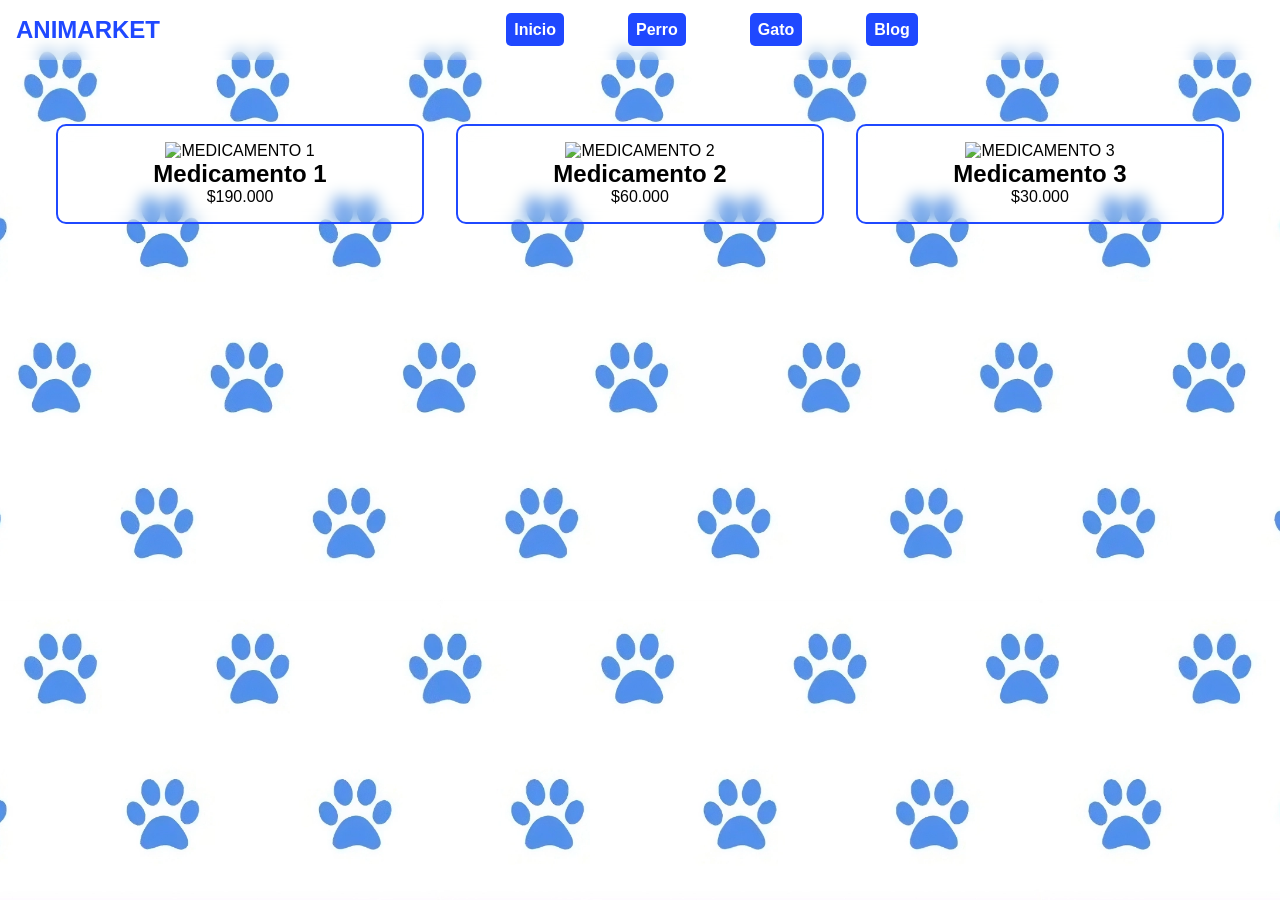
==== index.html @ 3308a7ad "Creacion del proyecto" ====
<!DOCTYPE html>
<html lang="en">
<head>
    <meta charset="UTF-8">
    <meta name="viewport" content="width=device-width, initial-scale=1.0">
    <link rel="stylesheet" href="assets/styles/index.css">
    <title>ANIMARKET</title>
</head>
<body>
    
    <nav class="navbar">
        <div class="nav-container">
            <div class="logo">ANIMARKET</div>

            <button class="nav-toggle" aria-label="Abrir menú de navegación">
                <span></span>
                <span></span>
                <span></span>
            </button>

            <ul class="nav-menu">
                <li><a href="#">Inicio</a></li>
                <li><a href="#">Perro</a></li>
                <li><a href="#">Gato</a></li>
                <li><a href="#">Blog</a></li>
            </ul>
        </div>
    </nav>
    
    <main>
    <div class="container">
        <div class="card">
            <img src="" alt="MEDICAMENTO 1">
            <h2>Medicamento 1</h2>
            <p>$190.000</p>
        </div>
        <div class="card">
            <img src="" alt="MEDICAMENTO 2">
            <h2>Medicamento 2</h2>
            <p>$60.000</p>
        </div>
        <div class="card">
            <img src="" alt="MEDICAMENTO 3">
            <h2>Medicamento 3</h2>
            <p>$30.000</p>
        </div>
    </div>    
    </main>

    <script src="assets/scripts/index.js"></script>
</body>
</html>
---- assets/styles/index.css ----
*{
    margin: 0;
    padding: 0;
    box-sizing: border-box;
}

body{
    font-family: 'Trebuchet MS', 'Lucida Sans Unicode', 'Lucida Grande', 'Lucida Sans', Arial, sans-serif;
    background: url('../images/fondo-principal.webp') no-repeat center center fixed;
    background-size: cover;
}

.navbar{
    display: flex;
    justify-content: space-between;
    color: #1F48FF;
    align-items: center;
    padding: 1rem 0;
    background: transparent;
    backdrop-filter: blur(8px);
}

.nav-container{
    max-width: 100%;
    margin: 0 auto;
    padding: 0 1rem;
    display: flex;
    width: 100%;
    align-items: center;
}

.logo{
    text-align: left;
    font-size: 1.5rem;
    font-weight: bold;
}

.nav-toggle{
    display: none;
    flex-direction: column;
    gap: 4px;
    background: none;
    padding: 4px;
    cursor: pointer;
}

.nav-toggle span{
    width: 25px;
    height: 3px;
    background-color: #000000;
    border-radius: 2px;
    display: block;
}

.nav-menu{
    display: flex;
    list-style: none;
    gap: 4rem;
    margin: 0 auto;
}

.nav-menu li a{
    text-decoration: none;
    color: #fff;
    background-color: #1F48FF;
    border-radius: 5px;
    font-weight: bold;
    padding: 0.5rem;
    transition: transform 0.3s ease, box-shadow 0.3s ease;
}

.nav-menu li a:hover{
    background-color: #00357a;
    box-shadow: 0 10px 20px #00357a;
}

main{
   width: 100%;
    max-width: 1200px;
    margin: 0 auto;
    padding: 2rem 1rem;
    display: block;
}

.container{
    display: grid;
    grid-template-columns: repeat(auto-fit, minmax(200px, 1fr));
    gap: 2rem;
    max-width: 1200px;
    margin: 2rem auto;
}

.card{
    background-color: transparent;
    border: 2px solid #1F48FF;
    border-radius: 10px;
    backdrop-filter: blur(8px);
    padding: 1rem 2rem;
    text-align: center;
    transition: transform 0.3s ease, box-shadow 0.3s ease;
}

.card:hover{
    background-color: #1F48FF;
    color: #fff;
    border-color: #00357a;
    transform: scale(1.05);
    box-shadow: 0 10px 20px #00357a;
}
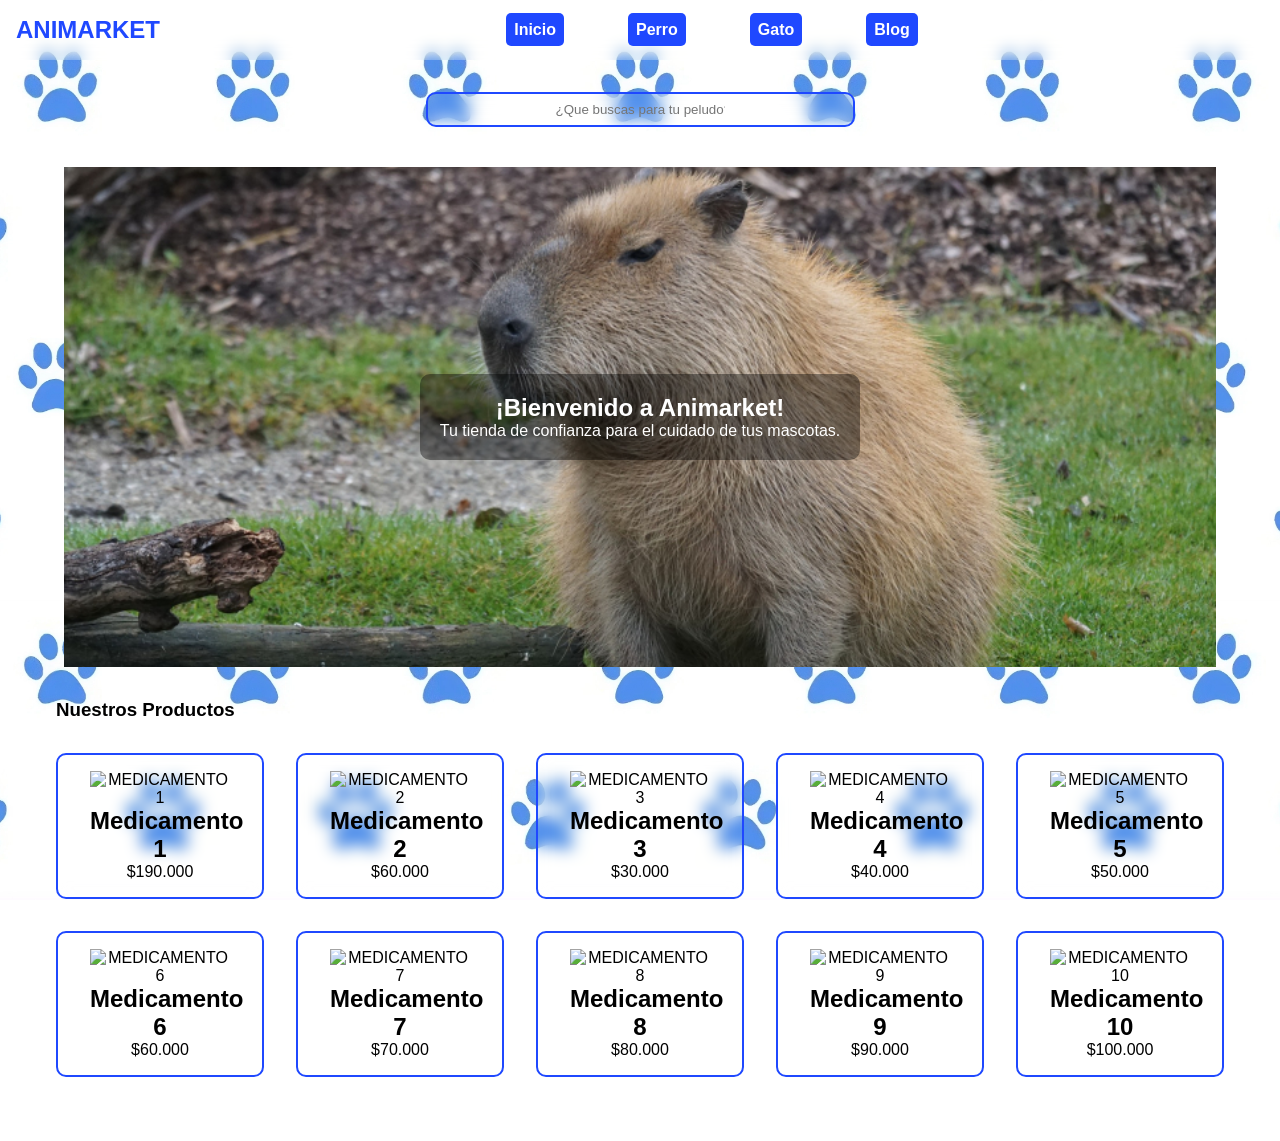
==== commit ebd244a1: "se añade carrusel de fotos barra de busqueda y mas plantillas de medicamentos" ====
--- a/index.html
+++ b/index.html
@@ -27,7 +27,46 @@
         </div>
     </nav>
     
+    <div class="busqueda">
+        <input type="text" placeholder="¿Que buscas para tu peludo?">
+    </div>
+
+    <div class="slider-box">
+        <ul>
+            <li><img src="assets/images/chigüiro.jpg" alt="Chigüiro ">
+                <div class="slider-text">
+                    <h2>¡Bienvenido a Animarket!</h2>
+                    <p>Tu tienda de confianza para el cuidado de tus mascotas.</p>
+                </div>
+            </li>
+
+            <li><img src="assets/images/gato.jpg" alt="Gato">
+                <div class="slider-text">
+                    <h2>¡Bienvenido a Animarket!</h2>
+                    <p>Tu tienda de confianza para el cuidado de tus mascotas.</p>
+                </div>
+            </li>
+
+            <li><img src="assets/images/perro.jpg" alt="Perro">
+                <div class="slider-text">
+                    <h2>¡Bienvenido a Animarket!</h2>
+                    <p>Tu tienda de confianza para el cuidado de tus mascotas.</p>
+                </div>
+            </li>
+
+            <li><img src="assets/images/jaguar.jpg" alt="Jaguar">
+                <div class="slider-text">
+                    <h2>¡Bienvenido a Animarket!</h2>
+                    <p>Tu tienda de confianza para el cuidado de tus mascotas.</p>
+                </div>
+            </li>
+        </ul>
+    </div>
+
     <main>
+
+    <h3>Nuestros Productos</h3>
+    
     <div class="container">
         <div class="card">
             <img src="" alt="MEDICAMENTO 1">
@@ -44,6 +83,41 @@
             <h2>Medicamento 3</h2>
             <p>$30.000</p>
         </div>
+        <div class="card">
+            <img src="" alt="MEDICAMENTO 4">
+            <h2>Medicamento 4</h2>
+            <p>$40.000</p>
+        </div>
+        <div class="card">
+            <img src="" alt="MEDICAMENTO 5">
+            <h2>Medicamento 5</h2>
+            <p>$50.000</p>
+        </div>
+        <div class="card">
+            <img src="" alt="MEDICAMENTO 6">
+            <h2>Medicamento 6</h2>
+            <p>$60.000</p>
+        </div>
+        <div class="card">
+            <img src="" alt="MEDICAMENTO 7">
+            <h2>Medicamento 7</h2>
+            <p>$70.000</p>
+        </div>
+        <div class="card">
+            <img src="" alt="MEDICAMENTO 8">
+            <h2>Medicamento 8</h2>
+            <p>$80.000</p>
+        </div>
+        <div class="card">
+            <img src="" alt="MEDICAMENTO 9">
+            <h2>Medicamento 9</h2>
+            <p>$90.000</p>
+        </div>
+        <div class="card">
+            <img src="" alt="MEDICAMENTO 10">
+            <h2>Medicamento 10</h2>
+            <p>$100.000</p>
+        </div>
     </div>    
     </main>
 
--- a/assets/styles/index.css
+++ b/assets/styles/index.css
@@ -74,6 +74,81 @@
     box-shadow: 0 10px 20px #00357a;
 }
 
+.busqueda{
+    display: flex;
+    justify-content: center;
+    margin-top: 2rem;
+    gap: 0.5rem;
+}
+
+.busqueda input{
+    padding: 0.5rem;
+    background-color: transparent;
+    border: 2px solid #1F48FF;
+    border-radius: 10px;
+    backdrop-filter: blur(8px);
+    padding: 0.5rem 8rem;
+    color: #00357a;
+}
+
+.busqueda input:focus{
+    outline: none;
+    border-color: #00357a;
+    box-shadow: 0 0 10px #00357a;
+}
+
+.slider-box {
+    width: 90%;
+    margin-left: 5%;
+    overflow: hidden;
+    margin-top: 40px;
+}
+
+.slider-box ul {
+    display: flex;
+    padding: 0;
+    width: 400%;
+    animation: slide 20s infinite alternate ease-in-out; 
+}
+
+.slider-box li {
+    width: 100%; 
+    list-style: none;
+    position: relative;
+    display: flex;
+    justify-content: center; 
+    align-items: center;
+}
+
+.slider-box img {
+    width: 100%;
+    height: 500px;
+    object-fit: cover; 
+}
+
+.slider-text {
+    position: absolute;
+    text-align: center;
+    color: #fff;
+    background: rgba(0, 0, 0, 0.4);
+    padding: 20px;
+    border-radius: 10px;
+}
+
+@keyframes slide {
+    0% { margin-left: 0; }
+    20% { margin-left: 0; }
+
+    25% { margin-left: -100%; }
+    45% { margin-left: -100%; }
+
+    50% { margin-left: -200%; }
+    70% { margin-left: -200%; }
+
+    75% { margin-left: -300%; }
+    100% { margin-left: -300%; }
+}
+
 main{
    width: 100%;
     max-width: 1200px;
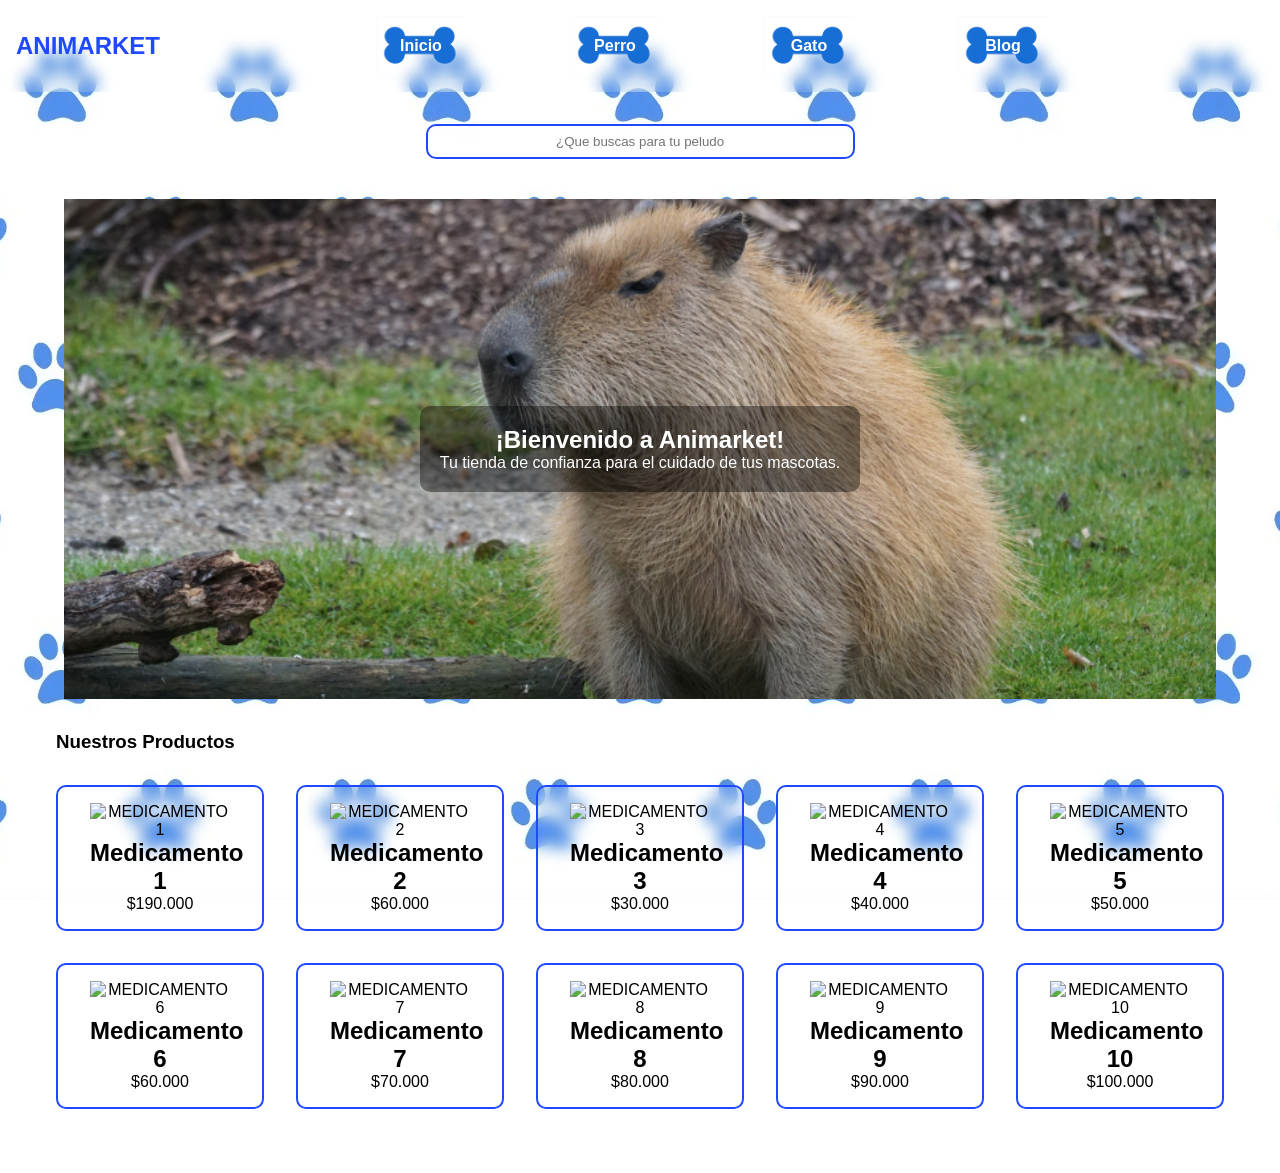
==== commit 9ef69bae: "Actualizacion de btones" ====
--- a/index.html
+++ b/index.html
@@ -19,10 +19,10 @@
             </button>
 
             <ul class="nav-menu">
-                <li><a href="#">Inicio</a></li>
-                <li><a href="#">Perro</a></li>
-                <li><a href="#">Gato</a></li>
-                <li><a href="#">Blog</a></li>
+                <li><a href="index.html">Inicio</a></li>
+                <li><a href="pages/perro.html">Perro</a></li>
+                <li><a href="pages/gato.html">Gato</a></li>
+                <li><a href="pages/blog.html">Blog</a></li>
             </ul>
         </div>
     </nav>
@@ -33,28 +33,28 @@
 
     <div class="slider-box">
         <ul>
-            <li><img src="assets/images/chigüiro.jpg" alt="Chigüiro ">
+            <li><img loading="lazy" src="assets/images/chigüiro.jpg" alt="Chigüiro ">
                 <div class="slider-text">
                     <h2>¡Bienvenido a Animarket!</h2>
                     <p>Tu tienda de confianza para el cuidado de tus mascotas.</p>
                 </div>
             </li>
 
-            <li><img src="assets/images/gato.jpg" alt="Gato">
+            <li><img loading="lazy" src="assets/images/gato.jpg" alt="Gato">
                 <div class="slider-text">
                     <h2>¡Bienvenido a Animarket!</h2>
                     <p>Tu tienda de confianza para el cuidado de tus mascotas.</p>
                 </div>
             </li>
 
-            <li><img src="assets/images/perro.jpg" alt="Perro">
+            <li><img loading="lazy" src="assets/images/perro.jpg" alt="Perro">
                 <div class="slider-text">
                     <h2>¡Bienvenido a Animarket!</h2>
                     <p>Tu tienda de confianza para el cuidado de tus mascotas.</p>
                 </div>
             </li>
 
-            <li><img src="assets/images/jaguar.jpg" alt="Jaguar">
+            <li><img loading="lazy" src="assets/images/jaguar.jpg" alt="Jaguar">
                 <div class="slider-text">
                     <h2>¡Bienvenido a Animarket!</h2>
                     <p>Tu tienda de confianza para el cuidado de tus mascotas.</p>
@@ -121,6 +121,6 @@
     </div>    
     </main>
 
-    <script src="assets/scripts/index.js"></script>
+    <script type="module" src="assets/scripts/api.js"></script>
 </body>
 </html>
--- a/assets/styles/index.css
+++ b/assets/styles/index.css
@@ -62,16 +62,27 @@
 .nav-menu li a{
     text-decoration: none;
     color: #fff;
-    background-color: #1F48FF;
+
+    background-image: url('../images/huesillo.png');
+    background-repeat: no-repeat;
+    background-position: center;
+    background-size: contain;
+
+    width: 130px;
+    height: 60px;
+
+    display: flex;             
+    justify-content: center;
+    align-items: center;
+
     border-radius: 5px;
     font-weight: bold;
-    padding: 0.5rem;
+
     transition: transform 0.3s ease, box-shadow 0.3s ease;
 }
-
 .nav-menu li a:hover{
-    background-color: #00357a;
-    box-shadow: 0 10px 20px #00357a;
+    transform: scale(1.1);
+    filter: brightness(1.1);
 }
 
 .busqueda{
